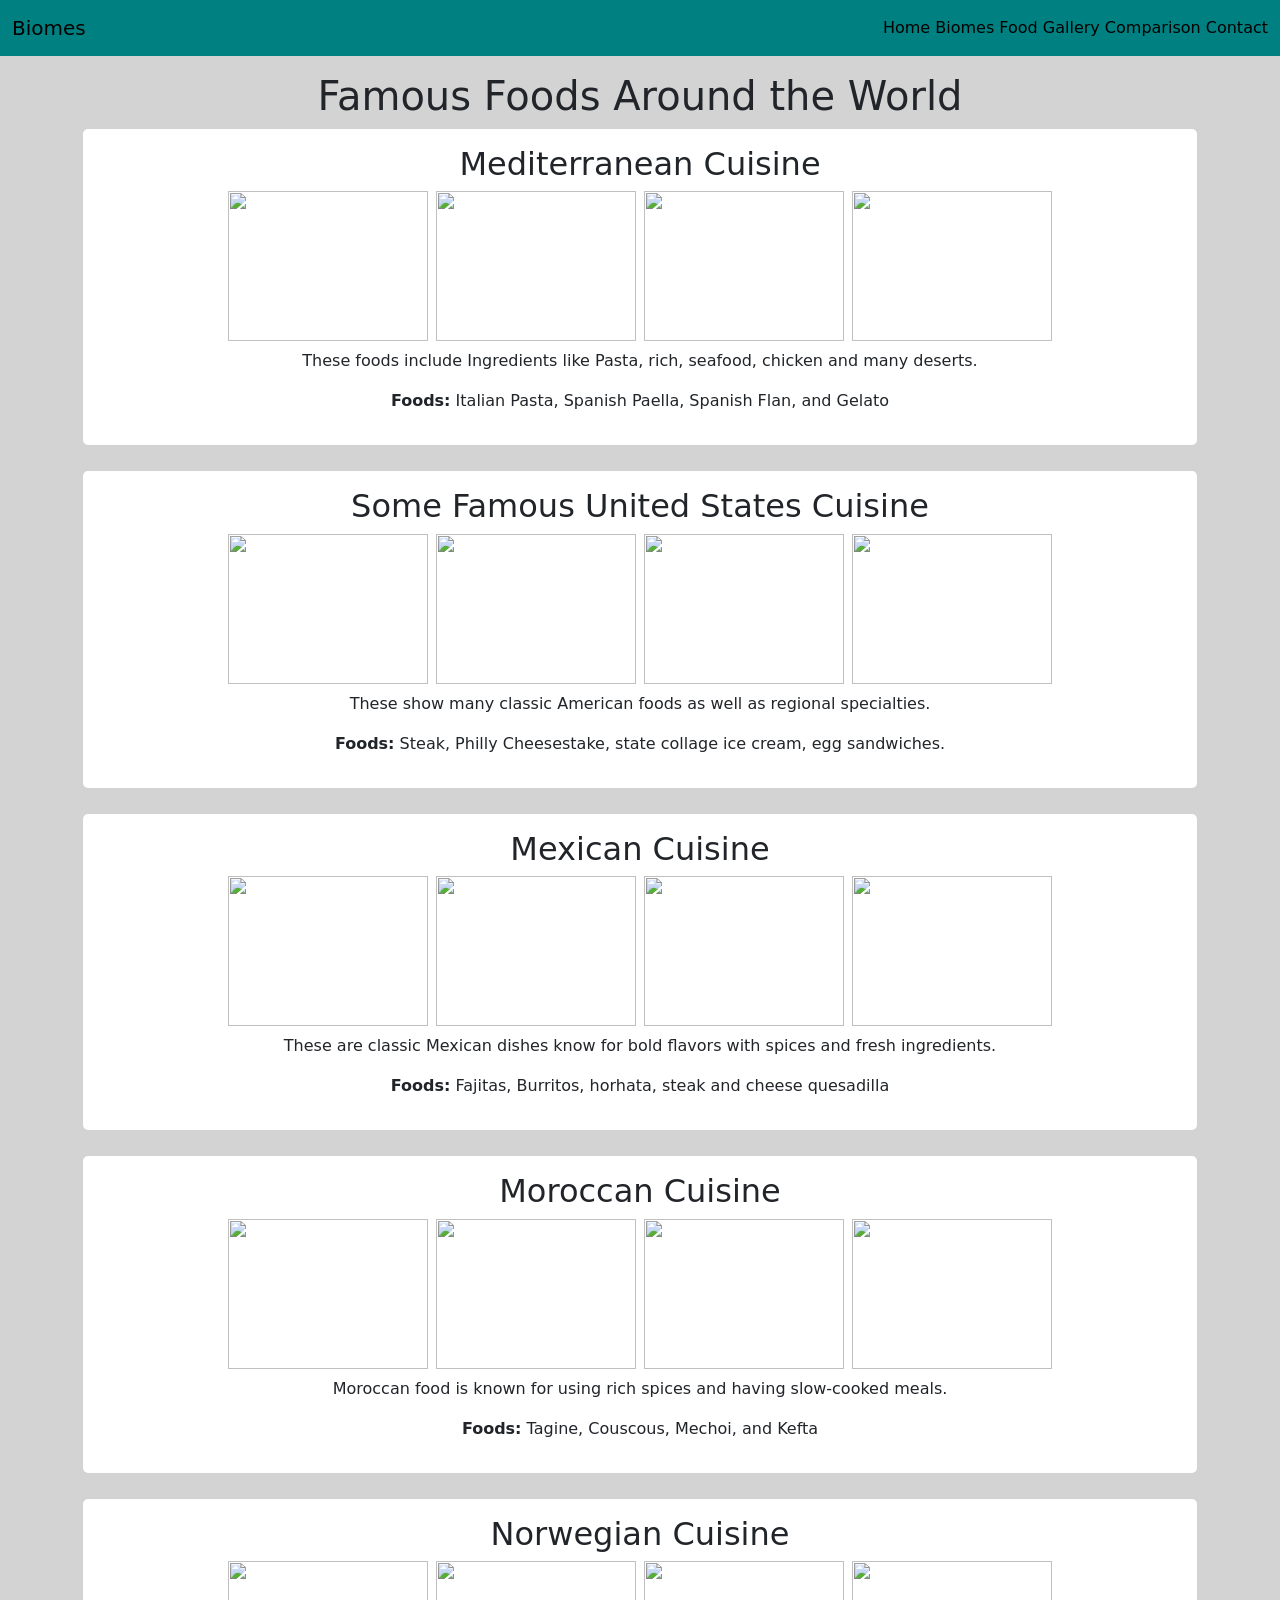
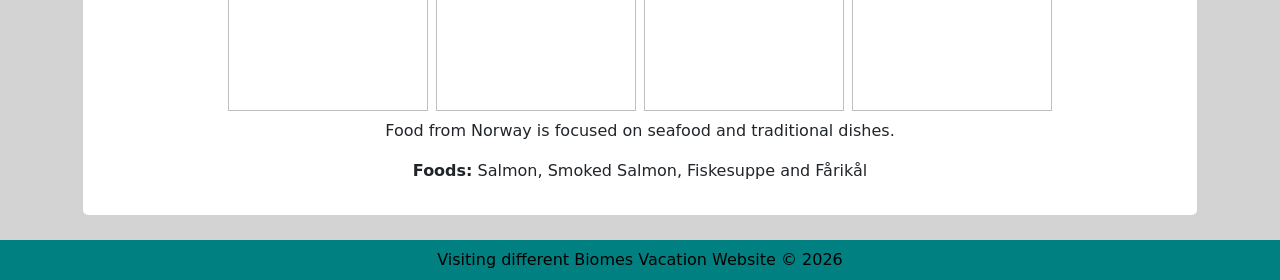
==== Food.html @ 8c0f8938 "Add files via upload" ====
<!DOCTYPE html>
<html lang="en">
<head>
<meta charset="UTF-8">
<meta name="viewport" content="width=device-width, initial-scale=1.0">
<title>Famous Foods</title>

<link rel="stylesheet" href="styles.css">
<link href="https://cdn.jsdelivr.net/npm/bootstrap@5.3.0/dist/css/bootstrap.min.css" rel="stylesheet">
<script src="https://cdn.jsdelivr.net/npm/bootstrap@5.3.0/dist/js/bootstrap.bundle.min.js"></script>
</head>

<body style="background-color: lightgray;">

<!--This creates a Navbar -->
<nav class="navbar navbar-expand-lg" style="background-color: teal;">
  <div class="container-fluid">
    <a class="navbar-brand" style="color:black;">Biomes</a>
    <div>
      <a class="nav-link d-inline" style="color:black;" href="main_page_index.html">Home</a>
      <a class="nav-link d-inline" style="color:black;" href="world_biomes.html">Biomes</a>
      <a class="nav-link d-inline" style="color:black;" href="food.html">Food</a>
      <a class="nav-link d-inline" style="color:black;" href="FP_gallery.html">Gallery</a>
      <a class="nav-link d-inline" style="color:black;" href="FP_all.html">Comparison</a>
      <a class="nav-link d-inline" style="color:black;" href="information.html">Contact</a>
    </div>
  </div>
</nav>

<h1 class="text-center mt-3">Famous Foods Around the World</h1>

<div class="container">

<!-- This shows food in the Mediterranean forest -->
<div class="card p-3 mb-4 text-center">
<h2>Mediterranean Cuisine</h2>

<div class="d-flex flex-wrap justify-content-center gap-2">
<img src="Italian_pasta.png" style="width:200px;height:150px;object-fit:cover;">
<img src="Spanish_paella.png" style="width:200px;height:150px;object-fit:cover;">
<img src="Portuguese_pastel.png" style="width:200px;height:150px;object-fit:cover;">
<img src="gelato.png" style="width:200px;height:150px;object-fit:cover;">
</div>

<p class="mt-2">These foods include Ingredients like Pasta, rich, seafood, chicken and many deserts.</p>
<p><strong>Foods:</strong> Italian Pasta, Spanish Paella, Spanish Flan, and Gelato </p>
</div>

<!-- USA -->
<div class="card p-3 mb-4 text-center">
<h2>Some Famous United States Cuisine</h2>

<div class="d-flex flex-wrap justify-content-center gap-2">
<img src="steak.png" style="width:200px;height:150px;object-fit:cover;">
<img src="Philly_cheesesteak.png" style="width:200px;height:150px;object-fit:cover;">
<img src="state_college_icecream.png" style="width:200px;height:150px;object-fit:cover;">
<img src="egg_sandwhich.png" style="width:200px;height:150px;object-fit:cover;">
</div>

<p class="mt-2">These show many classic American foods as well as regional specialties.</p>
<p><strong>Foods:</strong> Steak, Philly Cheesestake, state collage ice cream,  egg sandwiches.</p>
</div>

<!-- This shows food from Mexico -->
<div class="card p-3 mb-4 text-center">
<h2>Mexican Cuisine</h2>

<div class="d-flex flex-wrap justify-content-center gap-2">
<img src="fajitas.png" style="width:200px;height:150px;object-fit:cover;">
<img src="burrito.png" style="width:200px;height:150px;object-fit:cover;">
<img src="Horchata.png" style="width:200px;height:150px;object-fit:cover;">
<img src="steak_and_cheese_quesadilla.png" style="width:200px;height:150px;object-fit:cover;">
</div>

<p class="mt-2">These are classic Mexican dishes know for bold flavors with spices and fresh ingredients.</p>
<p><strong>Foods:</strong> Fajitas, Burritos, horhata, steak and cheese quesadilla</p>
</div>

<!-- This shows food from Morocco -->
<div class="card p-3 mb-4 text-center">
<h2>Moroccan Cuisine</h2>

<div class="d-flex flex-wrap justify-content-center gap-2">
<img src="tagine.png" style="width:200px;height:150px;object-fit:cover;">
<img src="couscous.png" style="width:200px;height:150px;object-fit:cover;">
<img src="mint_tea.png" style="width:200px;height:150px;object-fit:cover;">
<img src="Kefta.png" style="width:200px;height:150px;object-fit:cover;">
</div>

<p class="mt-2">Moroccan food is known for using rich spices and having slow-cooked meals.</p>
<p><strong>Foods:</strong> Tagine, Couscous, Mechoi, and Kefta </p>
</div>

<!-- This shows food from Norway -->
<div class="card p-3 mb-4 text-center">
<h2>Norwegian Cuisine</h2>

<div class="d-flex flex-wrap justify-content-center gap-2">
<img src="norway_salmon.png" style="width:200px;height:150px;object-fit:cover;">
<img src="Norway_smoked_salmon.png" style="width:200px;height:150px;object-fit:cover;">
<img src="Fiskesuppe.png" style="width:200px;height:150px;object-fit:cover;">
<img src="fårikål.png" style="width:200px;height:150px;object-fit:cover;">
</div>

<p class="mt-2">Food from Norway is focused on seafood and traditional dishes.</p>
<p><strong>Foods:</strong> Salmon, Smoked Salmon, Fiskesuppe and Fårikål</p>
</div>

</div>

<!-- This shows the design ideas -->
<footer class="text-center mt-4 p-2" style="background-color: teal; color: black;">
Visiting different Biomes Vacation Website © 2026
</footer>

</body>
</html>
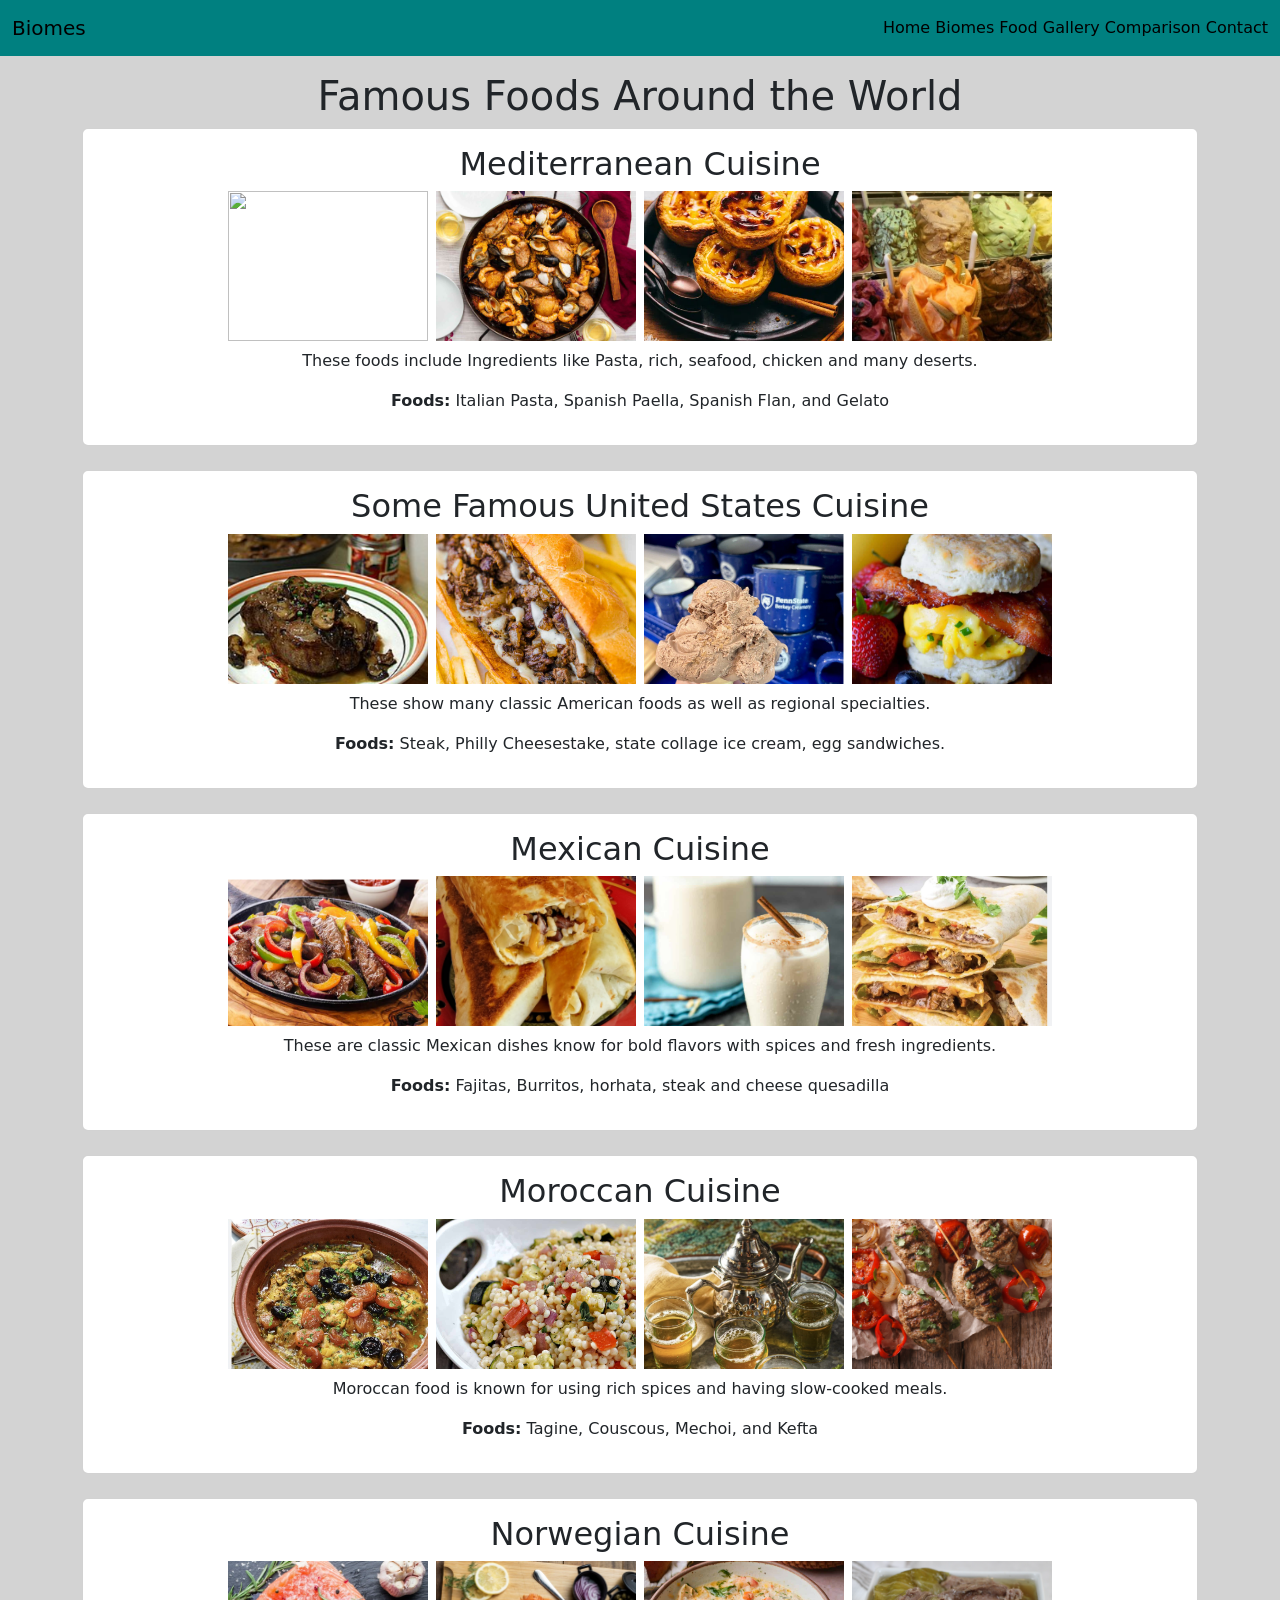
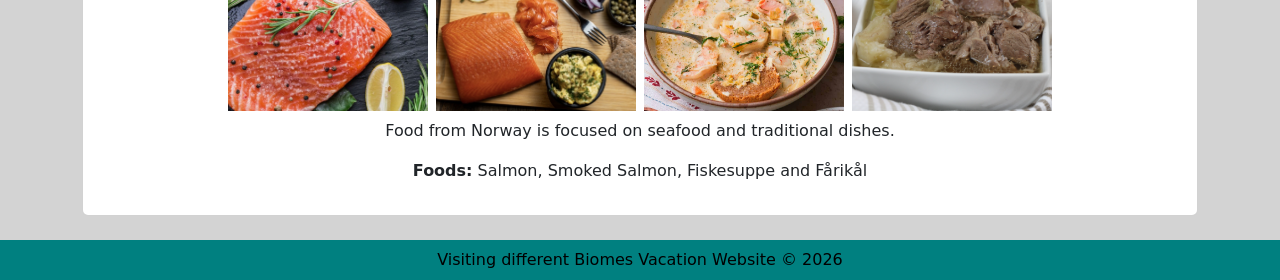
==== commit ff85e39b: "Add files via upload" ====
--- a/Food.html
+++ b/Food.html
@@ -17,7 +17,7 @@
   <div class="container-fluid">
     <a class="navbar-brand" style="color:black;">Biomes</a>
     <div>
-      <a class="nav-link d-inline" style="color:black;" href="main_page_index.html">Home</a>
+      <a class="nav-link d-inline" style="color:black;" href="index.html">Home</a>
       <a class="nav-link d-inline" style="color:black;" href="world_biomes.html">Biomes</a>
       <a class="nav-link d-inline" style="color:black;" href="food.html">Food</a>
       <a class="nav-link d-inline" style="color:black;" href="FP_gallery.html">Gallery</a>
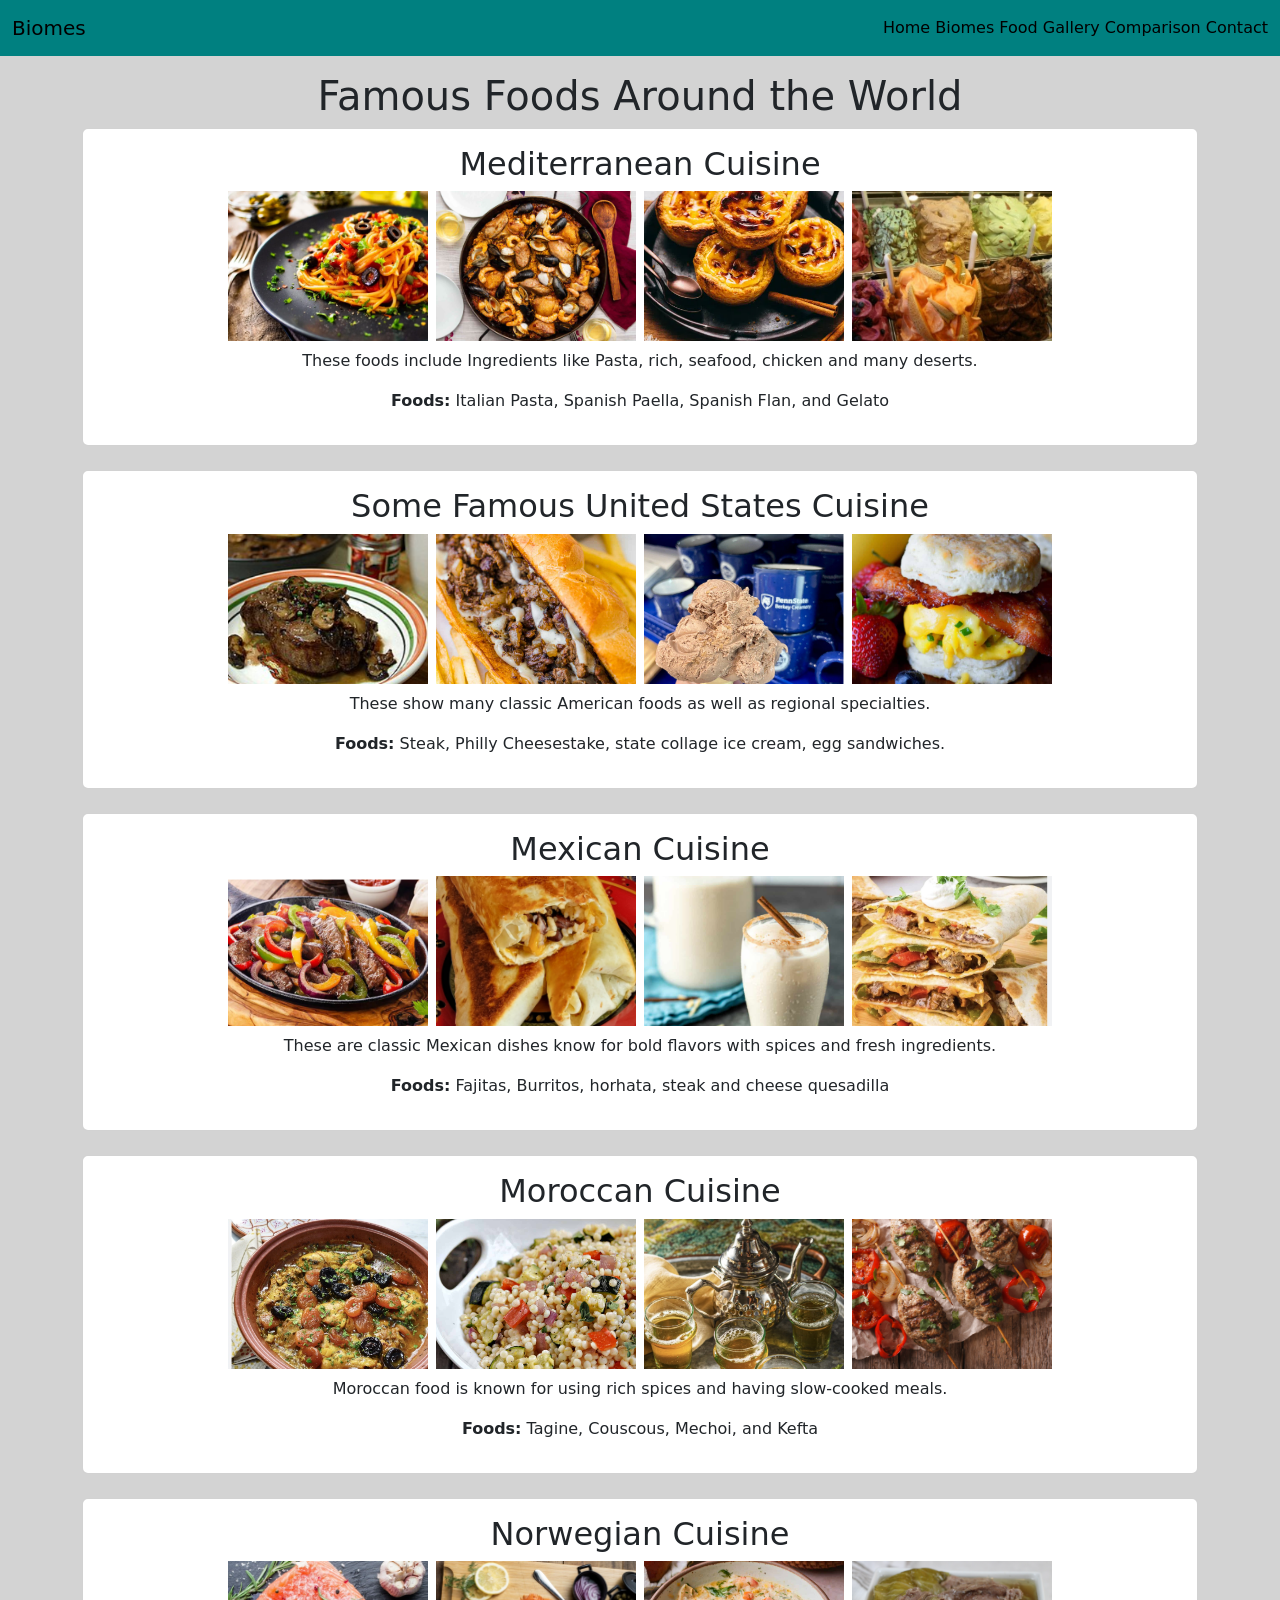
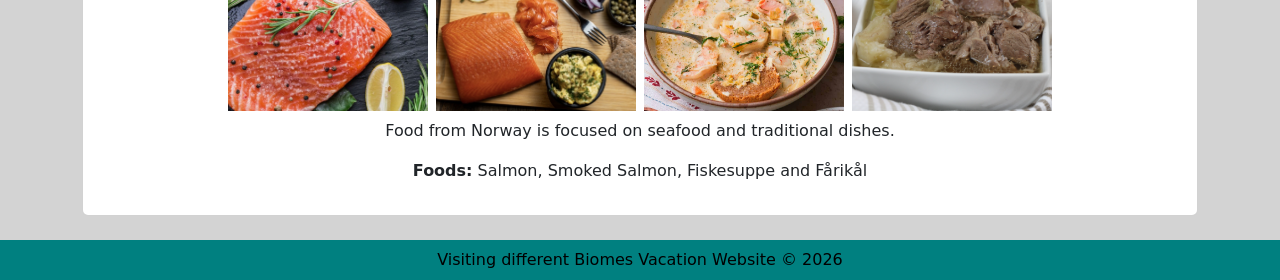
==== commit c01a5915: "Add files via upload" ====
--- a/Food.html
+++ b/Food.html
@@ -36,7 +36,7 @@
 <h2>Mediterranean Cuisine</h2>
 
 <div class="d-flex flex-wrap justify-content-center gap-2">
-<img src="Italian_pasta.png" style="width:200px;height:150px;object-fit:cover;">
+<img src="Italian_Pasta.png" style="width:200px;height:150px;object-fit:cover;">
 <img src="Spanish_paella.png" style="width:200px;height:150px;object-fit:cover;">
 <img src="Portuguese_pastel.png" style="width:200px;height:150px;object-fit:cover;">
 <img src="gelato.png" style="width:200px;height:150px;object-fit:cover;">
